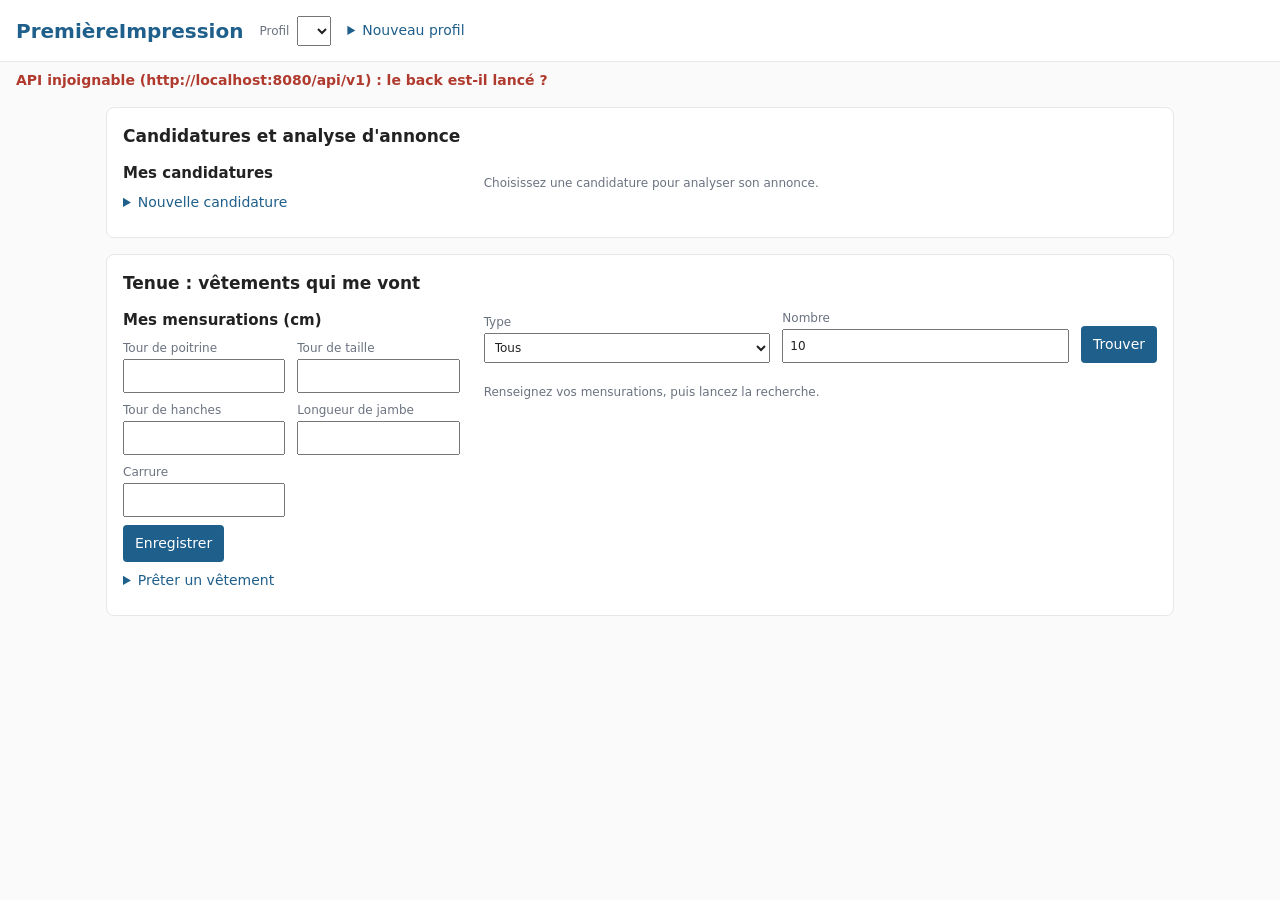
==== front/index.html @ b08690db "PremièreImpression : projet d'exemple (équipe fictive), livraison v0.1.0 Exemple complet construit à" ====
<!doctype html>
<html lang="fr">
<head>
  <meta charset="utf-8">
  <meta name="viewport" content="width=device-width, initial-scale=1">
  <title>PremièreImpression</title>
  <link rel="stylesheet" href="style.css">
</head>
<body>
  <header>
    <h1>PremièreImpression</h1>
    <label class="profil-courant">Profil
      <select id="choix-profil"></select>
    </label>
    <details class="nouveau-profil">
      <summary>Nouveau profil</summary>
      <form id="form-profil">
        <label>Pseudo <input name="pseudo" required maxlength="50"></label>
        <label>Compétences <textarea name="competences" rows="3" maxlength="5000"
          placeholder="Java, Spring Boot, SQL, travail en équipe…"></textarea></label>
        <button type="submit">Créer</button>
      </form>
    </details>
  </header>
  <p class="erreur" id="erreur" role="alert"></p>

  <main>
    <section id="section-candidature">
      <h2>Candidatures et analyse d'annonce</h2>
      <div class="colonnes">
        <div>
          <h3>Mes candidatures</h3>
          <ul id="liste-candidatures" class="liste"></ul>
          <details>
            <summary>Nouvelle candidature</summary>
            <form id="form-candidature">
              <label>Entreprise <input name="entreprise" required maxlength="120"></label>
              <label>Poste <input name="poste" required maxlength="120"></label>
              <label>Entretien le <input name="dateHeureEntretien" type="datetime-local"></label>
              <label>Adresse de l'entretien <input name="adresseEntretien" maxlength="255"></label>
              <label>Texte de l'annonce <textarea name="texteAnnonce" rows="8" required maxlength="20000"></textarea></label>
              <button type="submit">Enregistrer</button>
            </form>
          </details>
        </div>
        <div id="analyse" class="panneau">
          <p class="aide">Choisissez une candidature pour analyser son annonce.</p>
        </div>
      </div>
    </section>

    <section id="section-tenue">
      <h2>Tenue : vêtements qui me vont</h2>
      <div class="colonnes">
        <div>
          <h3>Mes mensurations (cm)</h3>
          <form id="form-mensurations">
            <div class="grille-mesures">
              <label>Tour de poitrine <input name="tourPoitrine" type="number" step="0.5" min="50" max="200" required></label>
              <label>Tour de taille <input name="tourTaille" type="number" step="0.5" min="40" max="200" required></label>
              <label>Tour de hanches <input name="tourHanches" type="number" step="0.5" min="50" max="200" required></label>
              <label>Longueur de jambe <input name="longueurJambe" type="number" step="0.5" min="40" max="130" required></label>
              <label>Carrure <input name="carrure" type="number" step="0.5" min="25" max="70" required></label>
            </div>
            <button type="submit">Enregistrer</button>
          </form>
          <details>
            <summary>Prêter un vêtement</summary>
            <form id="form-vetement">
              <label>Type <select name="type" id="type-vetement"></select></label>
              <label>Nom <input name="nom" required maxlength="120" placeholder="Veste bleu marine"></label>
              <label>Description <input name="description" maxlength="1000"></label>
              <p class="aide">Mesures à plat du vêtement, en cm :</p>
              <div class="grille-mesures" id="mesures-vetement"></div>
              <button type="submit">Proposer au prêt</button>
            </form>
          </details>
        </div>
        <div class="panneau">
          <form id="form-recherche" class="ligne">
            <label>Type <select name="type" id="filtre-type"><option value="">Tous</option></select></label>
            <label>Nombre <input name="k" type="number" min="1" max="50" value="10"></label>
            <button type="submit">Trouver</button>
          </form>
          <div id="compatibles"><p class="aide">Renseignez vos mensurations, puis lancez la recherche.</p></div>
        </div>
      </div>
    </section>
  </main>

  <script type="module" src="app.js"></script>
</body>
</html>
---- front/style.css ----
:root {
  --accent: #1f5f8b;
  --accent-clair: #e3eef6;
  --alerte: #b03a2e;
  --texte: #222;
  --discret: #6b7280;
  --bordure: #e5e7eb;
  --fond: #fafafa;
}
* { box-sizing: border-box; }
body { margin: 0; font: 14px/1.5 system-ui, sans-serif; color: var(--texte); background: var(--fond); }
header { display: flex; flex-wrap: wrap; align-items: center; gap: 16px; padding: 12px 16px; background: white;
  border-bottom: 1px solid var(--bordure); }
header h1 { margin: 0; font-size: 20px; color: var(--accent); }
main { max-width: 1100px; margin: 0 auto; padding: 0 16px 32px; }
section { margin-top: 16px; padding: 16px; background: white; border: 1px solid var(--bordure); border-radius: 8px; }
h2 { margin: 0 0 12px; font-size: 17px; }
h3 { margin: 0 0 8px; font-size: 15px; }
h4 { margin: 16px 0 6px; font-size: 13px; color: var(--discret); text-transform: uppercase; letter-spacing: .03em; }
.colonnes { display: grid; grid-template-columns: minmax(260px, 1fr) 2fr; gap: 24px; }
label { display: block; margin-bottom: 8px; font-size: 12px; color: var(--discret); }
input, select, textarea { display: block; width: 100%; margin-top: 2px; padding: 6px; font: inherit; color: var(--texte); }
.profil-courant { display: flex; align-items: center; gap: 8px; margin: 0; }
.profil-courant select { width: auto; margin: 0; }
.nouveau-profil form { position: absolute; z-index: 1; width: 300px; padding: 12px; background: white;
  border: 1px solid var(--bordure); border-radius: 8px; box-shadow: 0 4px 12px rgb(0 0 0 / .1); }
summary { cursor: pointer; color: var(--accent); margin: 8px 0; }
button { padding: 8px 12px; font: inherit; color: white; background: var(--accent); border: 0; border-radius: 4px; cursor: pointer; }
.liste { list-style: none; margin: 0; padding: 0; }
.liste li { padding: 8px; border-bottom: 1px solid var(--bordure); cursor: pointer; }
.liste li:hover, .liste li.actif { background: var(--accent-clair); }
.liste li .aide { display: block; }
.aide { font-size: 12px; color: var(--discret); }
.erreur { margin: 8px 16px 0; color: var(--alerte); font-weight: 600; }
.erreur:empty { display: none; }
.jauge { height: 10px; background: var(--bordure); border-radius: 5px; overflow: hidden; }
.jauge div { height: 100%; background: var(--accent); }
.score { margin: 4px 0 0; font-size: 22px; font-weight: 700; color: var(--accent); }
.pastille { display: inline-block; margin: 0 4px 4px 0; padding: 2px 8px; border-radius: 12px;
  font-size: calc(11px + 6px * var(--intensite, 0)); color: var(--accent);
  background: color-mix(in srgb, var(--accent) calc(10% + 25% * var(--intensite, 0)), white); }
.pastille.manquante { color: var(--alerte); background: color-mix(in srgb, var(--alerte) calc(8% + 20% * var(--intensite, 0)), white); }
table { width: 100%; border-collapse: collapse; font-size: 12px; }
th, td { padding: 4px 6px; text-align: left; border-bottom: 1px solid var(--bordure); }
.grille-mesures { display: grid; grid-template-columns: repeat(auto-fill, minmax(130px, 1fr)); gap: 0 12px; }
.ligne { display: flex; flex-wrap: wrap; align-items: end; gap: 12px; }
.ligne label { flex: 1; min-width: 120px; }
.ligne button { margin-bottom: 8px; }
.carte { padding: 10px 0; border-bottom: 1px solid var(--bordure); }
.carte .entete { display: flex; justify-content: space-between; gap: 12px; }
.verdict-JUSTE { color: #b7791f; }
.verdict-IDEAL { color: #2f855a; font-weight: 600; }
.verdict-AMPLE { color: var(--discret); }
@media (max-width: 760px) {
  .colonnes { grid-template-columns: 1fr; }
}
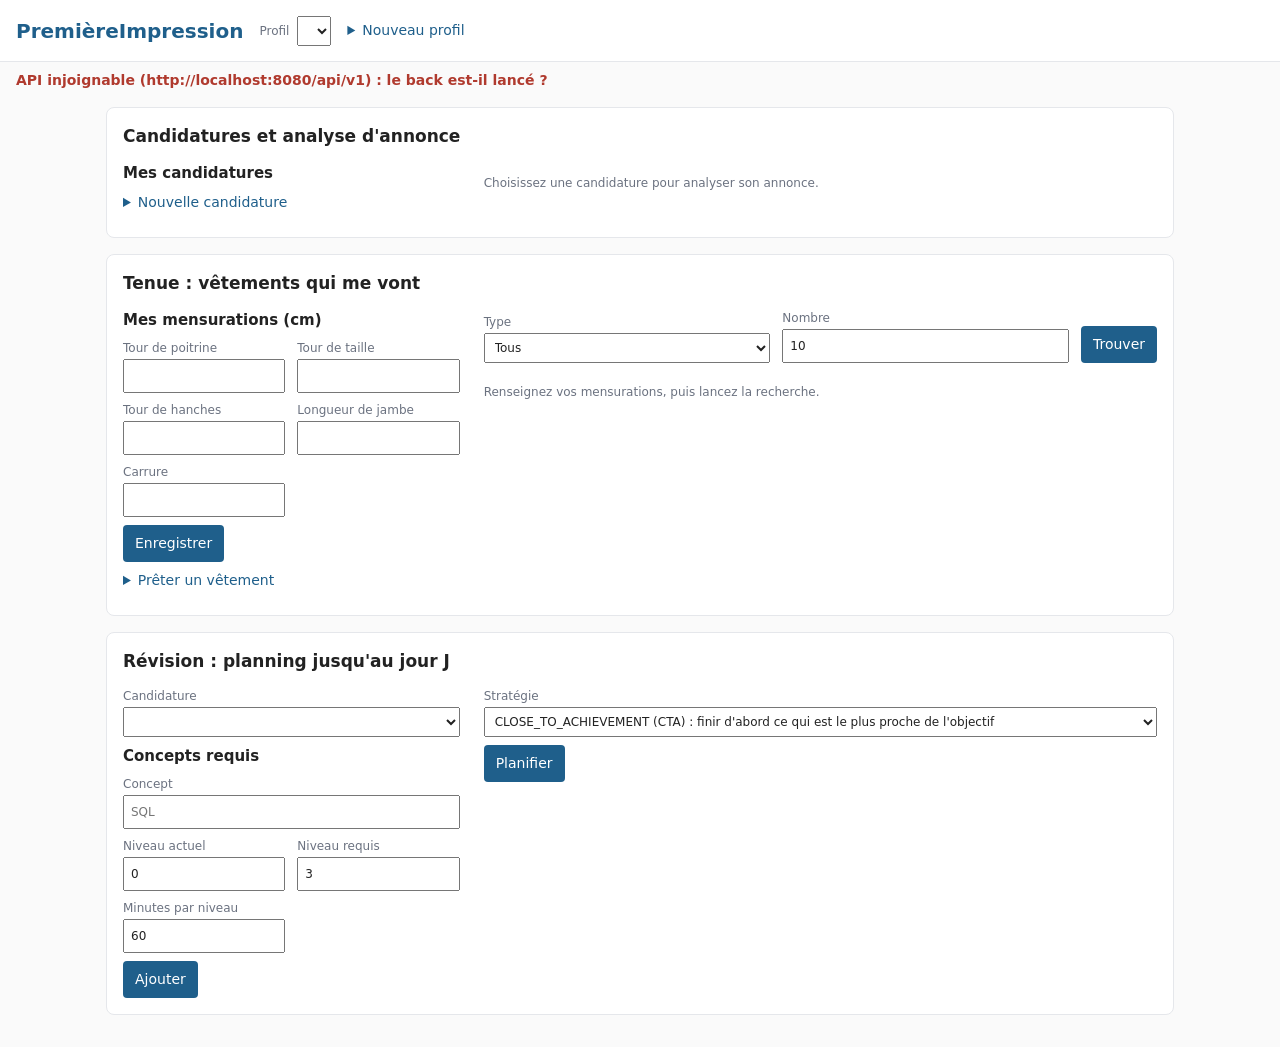
==== commit 7d783e02: "F3 étape 5 : section Révision du front et données de démonstration Saisie des concepts requis, une d" ====
--- a/front/index.html
+++ b/front/index.html
@@ -86,6 +86,33 @@
         </div>
       </div>
     </section>
+    <section id="section-revision">
+      <h2>Révision : planning jusqu'au jour J</h2>
+      <div class="colonnes">
+        <div>
+          <label>Candidature <select id="revision-candidature"></select></label>
+          <h3>Concepts requis</h3>
+          <div id="liste-concepts"></div>
+          <form id="form-concept">
+            <label>Concept <input name="nom" required maxlength="120" placeholder="SQL"></label>
+            <div class="grille-mesures">
+              <label>Niveau actuel <input name="actuel" type="number" min="0" max="5" value="0" required></label>
+              <label>Niveau requis <input name="requis" type="number" min="0" max="5" value="3" required></label>
+              <label>Minutes par niveau <input name="qtn" type="number" min="1" step="15" value="60" required></label>
+            </div>
+            <button type="submit">Ajouter</button>
+          </form>
+        </div>
+        <div class="panneau">
+          <form id="form-planning">
+            <div id="disponibilites"></div>
+            <label>Stratégie <select id="strategie"></select></label>
+            <button type="submit">Planifier</button>
+          </form>
+          <div id="planning"></div>
+        </div>
+      </div>
+    </section>
   </main>
 
   <script type="module" src="app.js"></script>
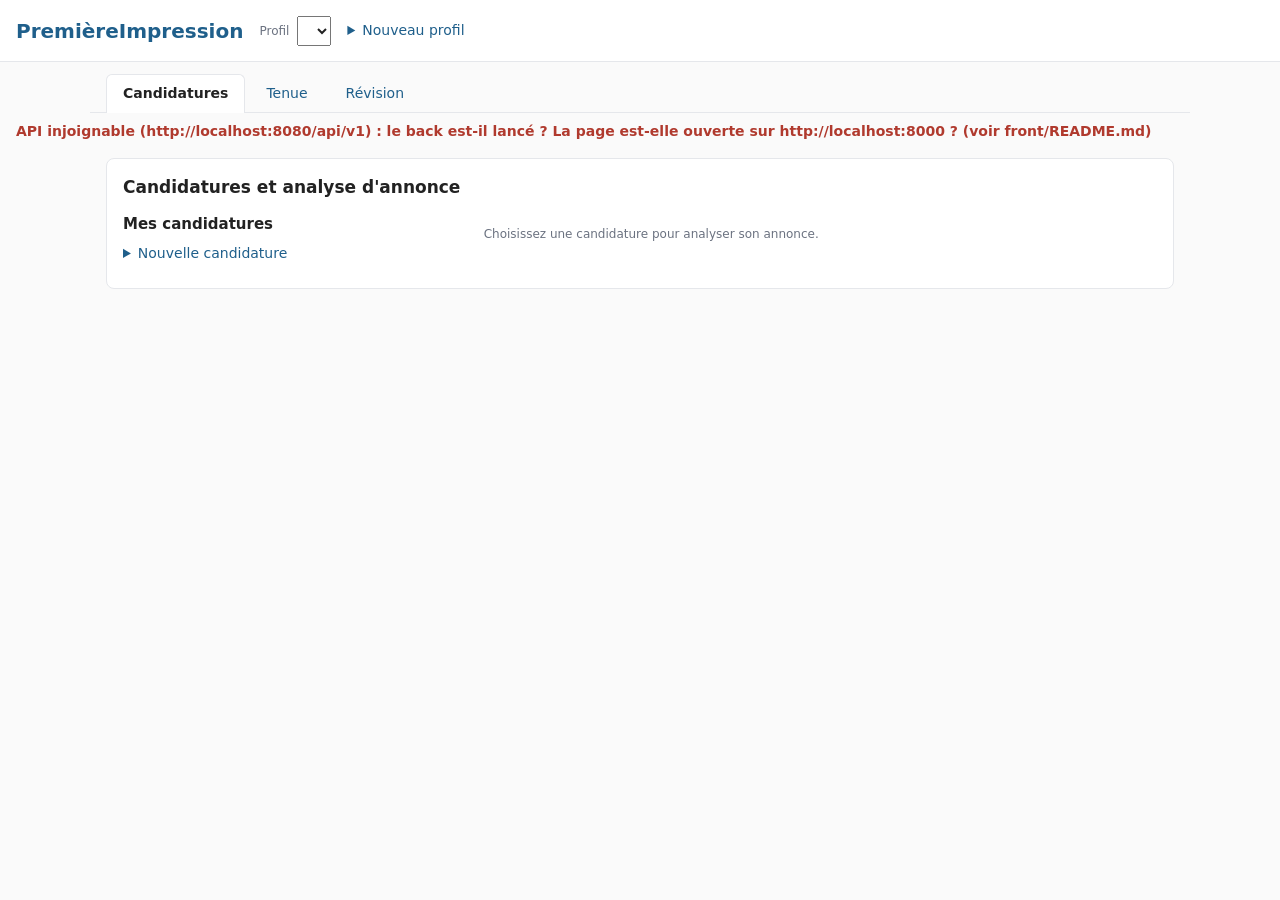
==== commit bd4bec5c: "Front : navigation par onglets Candidatures, Tenue, Révision L'onglet ouvert est retenu dans l'URL (" ====
--- a/front/index.html
+++ b/front/index.html
@@ -22,10 +22,15 @@
       </form>
     </details>
   </header>
+  <nav class="onglets">
+    <a href="#candidatures">Candidatures</a>
+    <a href="#tenue">Tenue</a>
+    <a href="#revision">Révision</a>
+  </nav>
   <p class="erreur" id="erreur" role="alert"></p>
 
   <main>
-    <section id="section-candidature">
+    <section id="section-candidature" data-onglet="candidatures">
       <h2>Candidatures et analyse d'annonce</h2>
       <div class="colonnes">
         <div>
@@ -49,7 +54,7 @@
       </div>
     </section>
 
-    <section id="section-tenue">
+    <section id="section-tenue" data-onglet="tenue">
       <h2>Tenue : vêtements qui me vont</h2>
       <div class="colonnes">
         <div>
@@ -86,7 +91,7 @@
         </div>
       </div>
     </section>
-    <section id="section-revision">
+    <section id="section-revision" data-onglet="revision">
       <h2>Révision : planning jusqu'au jour J</h2>
       <div class="colonnes">
         <div>
--- a/front/style.css
+++ b/front/style.css
@@ -12,6 +12,13 @@
 header { display: flex; flex-wrap: wrap; align-items: center; gap: 16px; padding: 12px 16px; background: white;
   border-bottom: 1px solid var(--bordure); }
 header h1 { margin: 0; font-size: 20px; color: var(--accent); }
+nav.onglets { display: flex; gap: 4px; max-width: 1100px; margin: 0 auto; padding: 12px 16px 0;
+  border-bottom: 1px solid var(--bordure); }
+nav.onglets a { padding: 8px 16px; color: var(--accent); text-decoration: none; border: 1px solid transparent;
+  border-bottom: 0; border-radius: 6px 6px 0 0; }
+nav.onglets a:hover { background: var(--accent-clair); }
+nav.onglets a[aria-current="page"] { margin-bottom: -1px; font-weight: 600; color: var(--texte); background: white;
+  border-color: var(--bordure); }
 main { max-width: 1100px; margin: 0 auto; padding: 0 16px 32px; }
 section { margin-top: 16px; padding: 16px; background: white; border: 1px solid var(--bordure); border-radius: 8px; }
 h2 { margin: 0 0 12px; font-size: 17px; }
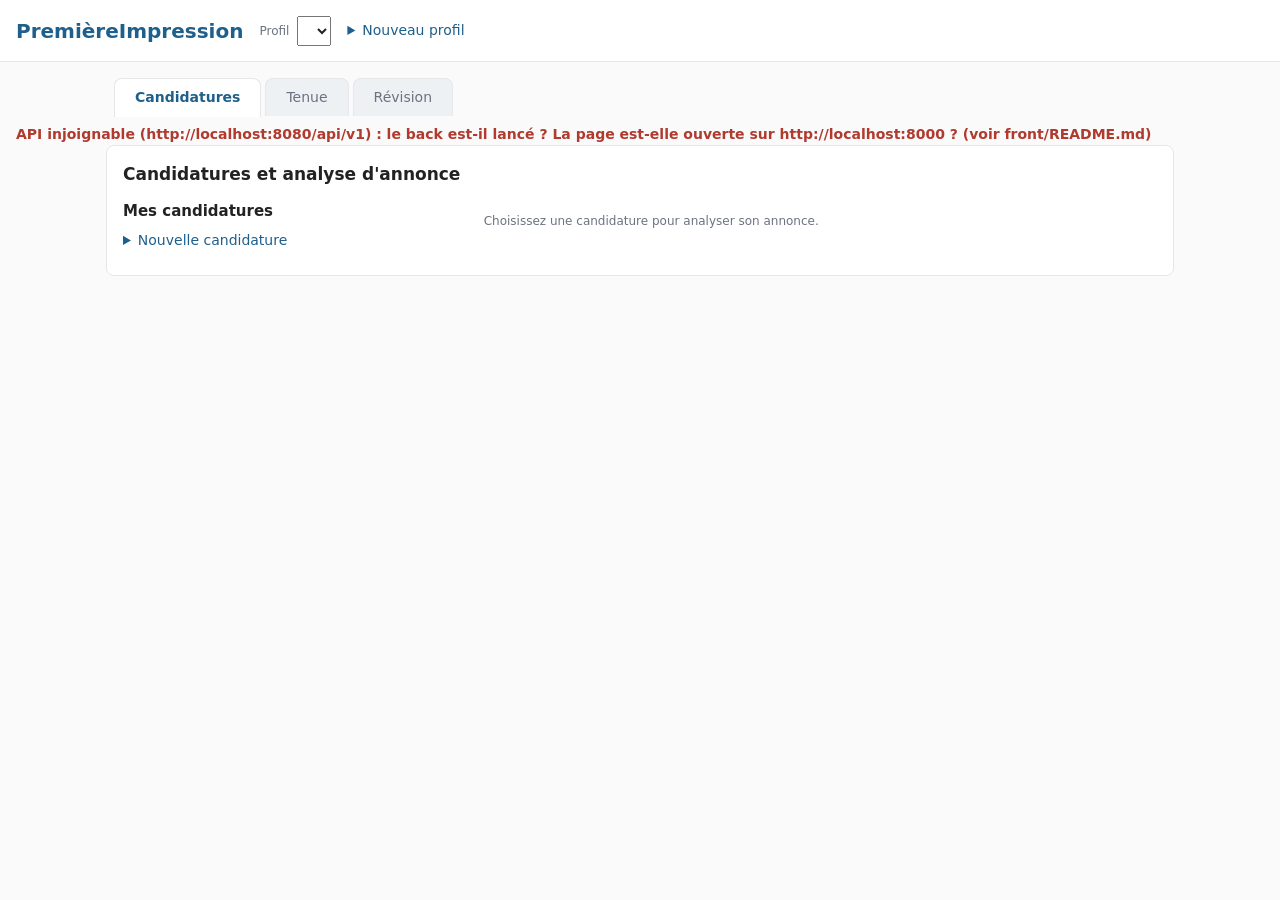
==== commit 7dd4d5f1: "F2 : mensurations à droite d'une silhouette au choix (Droite, Sablier, En V) Silhouette SVG fixe, ch" ====
--- a/front/index.html
+++ b/front/index.html
@@ -60,12 +60,50 @@
         <div>
           <h3>Mes mensurations (cm)</h3>
           <form id="form-mensurations">
-            <div class="grille-mesures">
-              <label>Tour de poitrine <input name="tourPoitrine" type="number" step="0.5" min="50" max="200" required></label>
-              <label>Tour de taille <input name="tourTaille" type="number" step="0.5" min="40" max="200" required></label>
-              <label>Tour de hanches <input name="tourHanches" type="number" step="0.5" min="50" max="200" required></label>
-              <label>Longueur de jambe <input name="longueurJambe" type="number" step="0.5" min="40" max="130" required></label>
-              <label>Carrure <input name="carrure" type="number" step="0.5" min="25" max="70" required></label>
+            <!-- silhouette fixe, choisie pour l'affichage seulement : chaque champ est à la hauteur (--y, en px) du trait de sa mesure -->
+            <div class="choix-silhouette" role="group" aria-label="Silhouette affichée">
+              <button type="button" data-forme="droite" aria-pressed="true">Droite</button>
+              <button type="button" data-forme="sablier" aria-pressed="false">Sablier</button>
+              <button type="button" data-forme="en-v" aria-pressed="false">En V</button>
+            </div>
+            <div class="silhouette-mesures">
+              <svg class="silhouette" data-forme="droite" viewBox="0 0 140 400" width="140" height="400" aria-hidden="true">
+                <circle class="corps" cx="60" cy="30" r="18"/>
+                <rect class="corps" x="54" y="46" width="12" height="14"/>
+                <g class="forme forme-droite">
+                  <path class="corps" d="M33,64 Q60,57 87,64 L86,110 L85,150 L86,195 L86,210 L34,210 L34,195 L35,150 L34,110 Z"/>
+                  <path class="corps" d="M36,210 L58,210 L56,385 L41,385 Z M62,210 L84,210 L79,385 L64,385 Z"/>
+                  <path class="bras-contour" d="M31,68 L22,140 L24,200 M89,68 L98,140 L96,200"/>
+                  <path class="bras" d="M31,68 L22,140 L24,200 M89,68 L98,140 L96,200"/>
+                  <path class="traits" d="M33,64 H87 M34,100 H86 M35,150 H85 M34,195 H86"/>
+                  <path class="traits renvois" d="M87,64 H140 M86,100 H140 M85,150 H140 M86,195 H140"/>
+                </g>
+                <g class="forme forme-sablier">
+                  <path class="corps" d="M30,64 Q60,56 90,64 L86,110 L80,150 L88,195 L88,210 L32,210 L32,195 L40,150 L34,110 Z"/>
+                  <path class="corps" d="M34,210 L58,210 L56,385 L40,385 Z M62,210 L86,210 L80,385 L64,385 Z"/>
+                  <path class="bras-contour" d="M28,68 L17,140 L21,200 M92,68 L103,140 L99,200"/>
+                  <path class="bras" d="M28,68 L17,140 L21,200 M92,68 L103,140 L99,200"/>
+                  <path class="traits" d="M30,64 H90 M33,100 H87 M40,150 H80 M32,195 H88"/>
+                  <path class="traits renvois" d="M90,64 H140 M87,100 H140 M80,150 H140 M88,195 H140"/>
+                </g>
+                <g class="forme forme-en-v">
+                  <path class="corps" d="M24,64 Q60,54 96,64 L90,110 L82,150 L80,195 L80,210 L40,210 L40,195 L38,150 L30,110 Z"/>
+                  <path class="corps" d="M40,210 L58,210 L57,385 L43,385 Z M62,210 L80,210 L77,385 L63,385 Z"/>
+                  <path class="bras-contour" d="M22,68 L13,140 L17,200 M98,68 L107,140 L103,200"/>
+                  <path class="bras" d="M22,68 L13,140 L17,200 M98,68 L107,140 L103,200"/>
+                  <path class="traits" d="M24,64 H96 M29,100 H91 M38,150 H82 M40,195 H80"/>
+                  <path class="traits renvois" d="M96,64 H140 M91,100 H140 M82,150 H140 M80,195 H140"/>
+                </g>
+                <path class="traits" d="M60,214 V385"/>
+                <path class="traits renvois" d="M60,300 H140"/>
+              </svg>
+              <div class="champs-silhouette">
+                <label style="--y: 64"><input name="carrure" type="number" step="0.5" min="25" max="70" required> Carrure</label>
+                <label style="--y: 100"><input name="tourPoitrine" type="number" step="0.5" min="50" max="200" required> Tour de poitrine</label>
+                <label style="--y: 150"><input name="tourTaille" type="number" step="0.5" min="40" max="200" required> Tour de taille</label>
+                <label style="--y: 195"><input name="tourHanches" type="number" step="0.5" min="50" max="200" required> Tour de hanches</label>
+                <label style="--y: 300"><input name="longueurJambe" type="number" step="0.5" min="40" max="130" required> Longueur de jambe</label>
+              </div>
             </div>
             <button type="submit">Enregistrer</button>
           </form>
--- a/front/style.css
+++ b/front/style.css
@@ -12,13 +12,14 @@
 header { display: flex; flex-wrap: wrap; align-items: center; gap: 16px; padding: 12px 16px; background: white;
   border-bottom: 1px solid var(--bordure); }
 header h1 { margin: 0; font-size: 20px; color: var(--accent); }
-nav.onglets { display: flex; gap: 4px; max-width: 1100px; margin: 0 auto; padding: 12px 16px 0;
-  border-bottom: 1px solid var(--bordure); }
-nav.onglets a { padding: 8px 16px; color: var(--accent); text-decoration: none; border: 1px solid transparent;
-  border-bottom: 0; border-radius: 6px 6px 0 0; }
-nav.onglets a:hover { background: var(--accent-clair); }
-nav.onglets a[aria-current="page"] { margin-bottom: -1px; font-weight: 600; color: var(--texte); background: white;
-  border-color: var(--bordure); }
+/* onglets « intercalaires » : l'onglet actif se fond dans le cadre de la section qu'il affiche */
+nav.onglets { display: flex; gap: 4px; max-width: 1100px; margin: 16px auto 0; padding: 0 16px 0 24px; }
+nav.onglets a { position: relative; padding: 8px 20px; color: var(--discret); text-decoration: none;
+  background: #eef1f4; border: 1px solid var(--bordure); border-bottom: 0; border-radius: 8px 8px 0 0; }
+nav.onglets a:hover { color: var(--accent); background: var(--accent-clair); }
+nav.onglets a[aria-current="page"] { z-index: 1; margin-bottom: -1px; padding-bottom: 9px; font-weight: 600;
+  color: var(--accent); background: white; }
+main > section[data-onglet] { margin-top: 0; }
 main { max-width: 1100px; margin: 0 auto; padding: 0 16px 32px; }
 section { margin-top: 16px; padding: 16px; background: white; border: 1px solid var(--bordure); border-radius: 8px; }
 h2 { margin: 0 0 12px; font-size: 17px; }
@@ -40,6 +41,8 @@
 .aide { font-size: 12px; color: var(--discret); }
 .erreur { margin: 8px 16px 0; color: var(--alerte); font-weight: 600; }
 .erreur:empty { display: none; }
+.annonce { margin: 8px 0 0; padding: 12px; white-space: pre-line; background: var(--fond);
+  border: 1px solid var(--bordure); border-radius: 4px; }
 .jauge { height: 10px; background: var(--bordure); border-radius: 5px; overflow: hidden; }
 .jauge div { height: 100%; background: var(--accent); }
 .score { margin: 4px 0 0; font-size: 22px; font-weight: 700; color: var(--accent); }
@@ -50,6 +53,29 @@
 table { width: 100%; border-collapse: collapse; font-size: 12px; }
 th, td { padding: 4px 6px; text-align: left; border-bottom: 1px solid var(--bordure); }
 .grille-mesures { display: grid; grid-template-columns: repeat(auto-fill, minmax(130px, 1fr)); gap: 0 12px; }
+.silhouette-mesures { display: flex; margin-bottom: 8px; }
+.silhouette { flex: none; }
+.silhouette .corps { fill: var(--accent-clair); stroke: var(--accent); stroke-width: 1.5; stroke-linejoin: round; }
+/* bras : un trait épais de la couleur du contour, recouvert d'un trait plus fin de la couleur du corps */
+.silhouette .bras-contour, .silhouette .bras { fill: none; stroke-linecap: round; stroke-linejoin: round; }
+.silhouette .bras-contour { stroke: var(--accent); stroke-width: 12; }
+.silhouette .bras { stroke: var(--accent-clair); stroke-width: 9; }
+.silhouette .traits { fill: none; stroke: var(--accent); stroke-width: 1.5; stroke-dasharray: 4 3; }
+.silhouette .renvois { stroke: var(--discret); stroke-width: 1; }
+.silhouette .forme { display: none; }
+.silhouette[data-forme="droite"] .forme-droite, .silhouette[data-forme="sablier"] .forme-sablier,
+.silhouette[data-forme="en-v"] .forme-en-v { display: inline; }
+.choix-silhouette { display: flex; margin-bottom: 8px; }
+.choix-silhouette button { padding: 4px 10px; font-size: 12px; color: var(--accent); background: white;
+  border: 1px solid var(--accent); border-radius: 0; }
+.choix-silhouette button:first-child { border-radius: 4px 0 0 4px; }
+.choix-silhouette button:last-child { border-radius: 0 4px 4px 0; }
+.choix-silhouette button + button { border-left: 0; }
+.choix-silhouette button[aria-pressed="true"] { color: white; background: var(--accent); }
+.champs-silhouette { position: relative; flex: 1; min-width: 150px; height: 400px; }
+.champs-silhouette label { position: absolute; top: calc(var(--y) * 1px - 15px); left: 4px; display: flex;
+  align-items: center; gap: 8px; margin: 0; white-space: nowrap; }
+.champs-silhouette input { width: 72px; margin: 0; }
 .ligne { display: flex; flex-wrap: wrap; align-items: end; gap: 12px; }
 .ligne label { flex: 1; min-width: 120px; }
 .ligne button { margin-bottom: 8px; }
@@ -60,4 +86,8 @@
 .verdict-AMPLE { color: var(--discret); }
 @media (max-width: 760px) {
   .colonnes { grid-template-columns: 1fr; }
+  /* trop étroit pour la silhouette : les champs s'empilent */
+  .silhouette, .choix-silhouette { display: none; }
+  .champs-silhouette { height: auto; }
+  .champs-silhouette label { position: static; margin-bottom: 8px; }
 }
